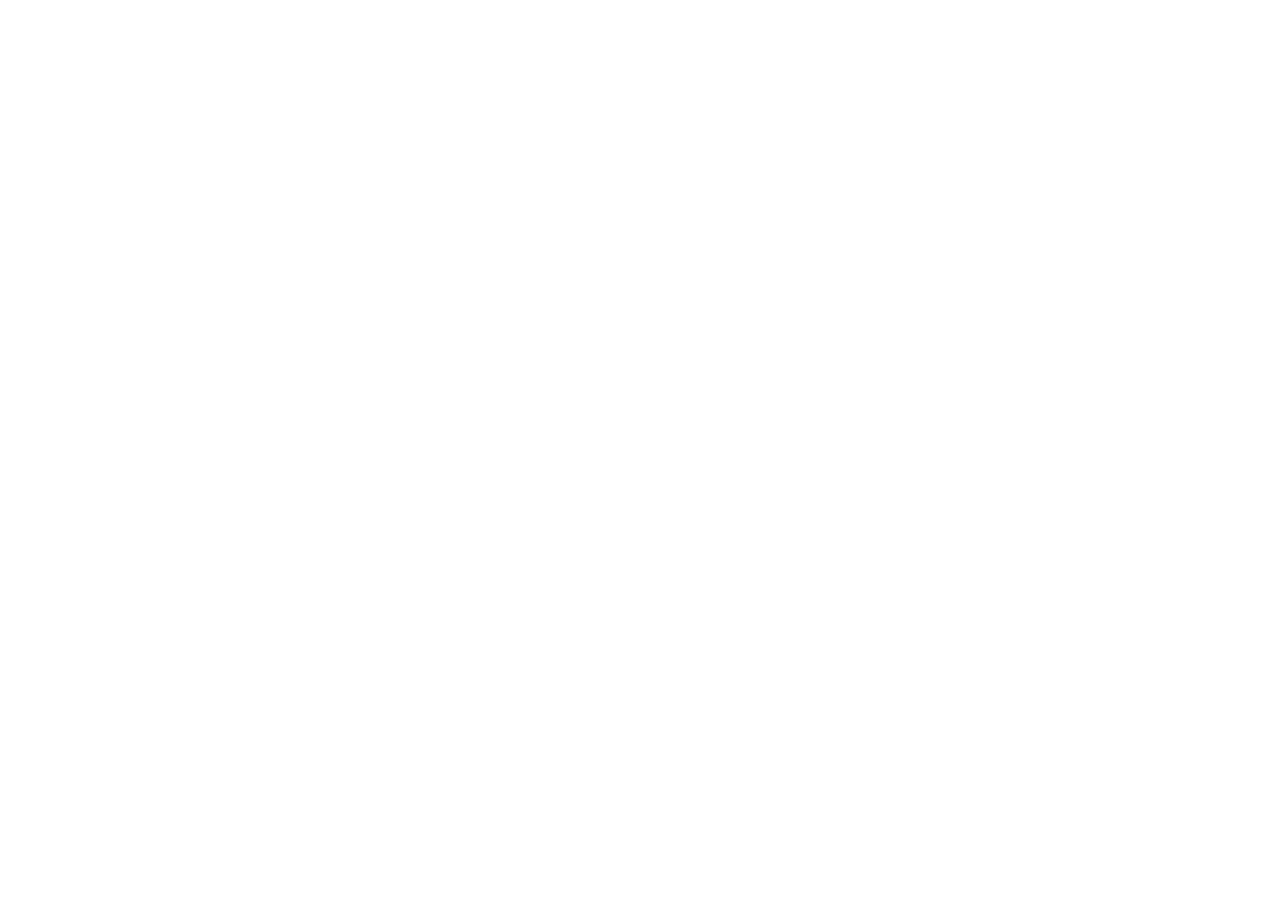
==== Amazon Page/assets/index.html @ 4cb2f45c "starting-amazon-page" ====
<!DOCTYPE html>
<html lang="it">
  <head>
    <meta charset="UTF-8" />
    <meta name="viewport" content="width=device-width, initial-scale=1.0" />
    <title>Amazon Page</title>
    <a href="../assets/css/style.css"></a>
  </head>
  <body></body>
</html>
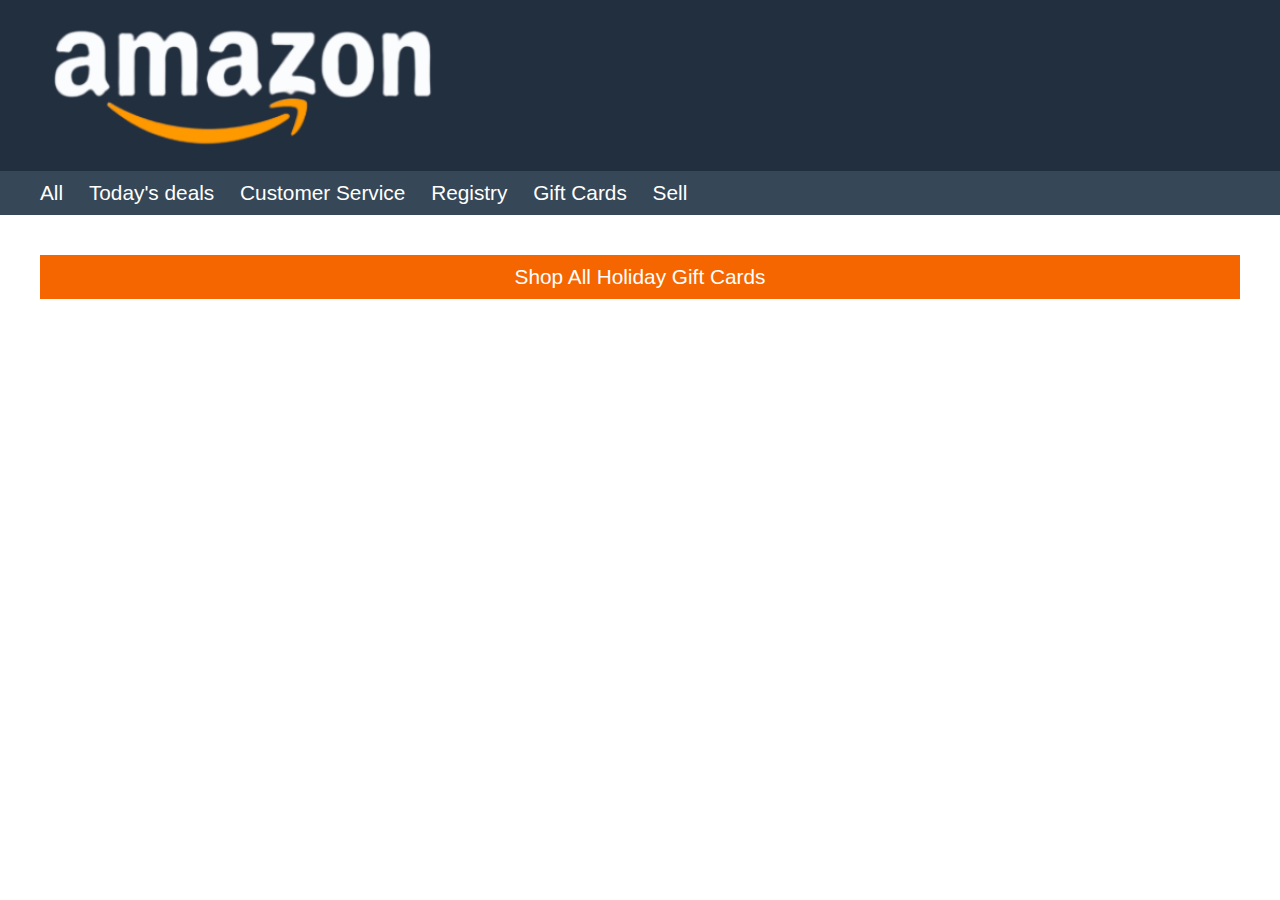
==== commit 9571a68b: "nav complete" ====
--- a/Amazon Page/assets/index.html
+++ b/Amazon Page/assets/index.html
@@ -1,10 +1,36 @@
 <!DOCTYPE html>
-<html lang="it">
+<html lang="en">
   <head>
     <meta charset="UTF-8" />
     <meta name="viewport" content="width=device-width, initial-scale=1.0" />
     <title>Amazon Page</title>
-    <a href="../assets/css/style.css"></a>
+    <link rel="stylesheet" href="../assets/css/style.css" />
   </head>
-  <body></body>
+  <body>
+    <header>
+      <div class="logo">
+        <a href="#"><img src="../assets/images/logo.png" alt="logo-amazon" /></a>
+      </div>
+
+      <nav class="top-nav">
+        <ul>
+          <li><a href="#"></a>All</li>
+          <li><a href="#"></a>Today's deals</li>
+          <li><a href="#"></a>Customer Service</li>
+          <li><a href="#"></a>Registry</li>
+          <li><a href="#"></a>Gift Cards</li>
+          <li><a href="#"></a>Sell</li>
+        </ul>
+      </nav>
+    </header>
+    <main>
+      <div class="div-orange">
+        <a href="#">Shop All Holiday Gift Cards</a>
+      </div>
+
+      <div class="div-background">
+        <h2>Holiday Gift Guides</h2>
+      </div>
+    </main>
+  </body>
 </html>
--- a/Amazon Page/assets/css/style.css
+++ b/Amazon Page/assets/css/style.css
@@ -0,0 +1,73 @@
+/* Your styles here */
+
+/* STILI GENERALI */
+
+body {
+  margin: 0 auto;
+  font-family: Arial, Helvetica, sans-serif;
+  box-sizing: border-box;
+  color: white;
+}
+
+nav {
+  background-color: #364757;
+}
+
+.div-orange,
+li {
+  padding: 10px 0;
+}
+
+a,
+li:hover {
+  cursor: pointer;
+  color: white;
+}
+
+h2 {
+  font-size: 2em;
+}
+
+main div {
+  margin: 40px 40px;
+}
+
+/* HEADER */
+
+header {
+  text-align: left;
+}
+
+.logo {
+  background-color: #222f3f;
+}
+
+.logo img {
+  padding: 12px 0px 15px;
+  margin-left: 40px;
+  width: 45vh;
+}
+
+.top-nav {
+  font-size: 1.3em;
+}
+
+.top-nav ul {
+  margin-top: 0;
+}
+.top-nav li {
+  display: inline-block;
+  margin-right: 20px;
+}
+
+/* DIV-BG */
+
+.div-orange {
+  background-color: #f56600;
+  text-align: center;
+}
+
+.div-orange a {
+  text-decoration: none;
+  font-size: 1.3em;
+}
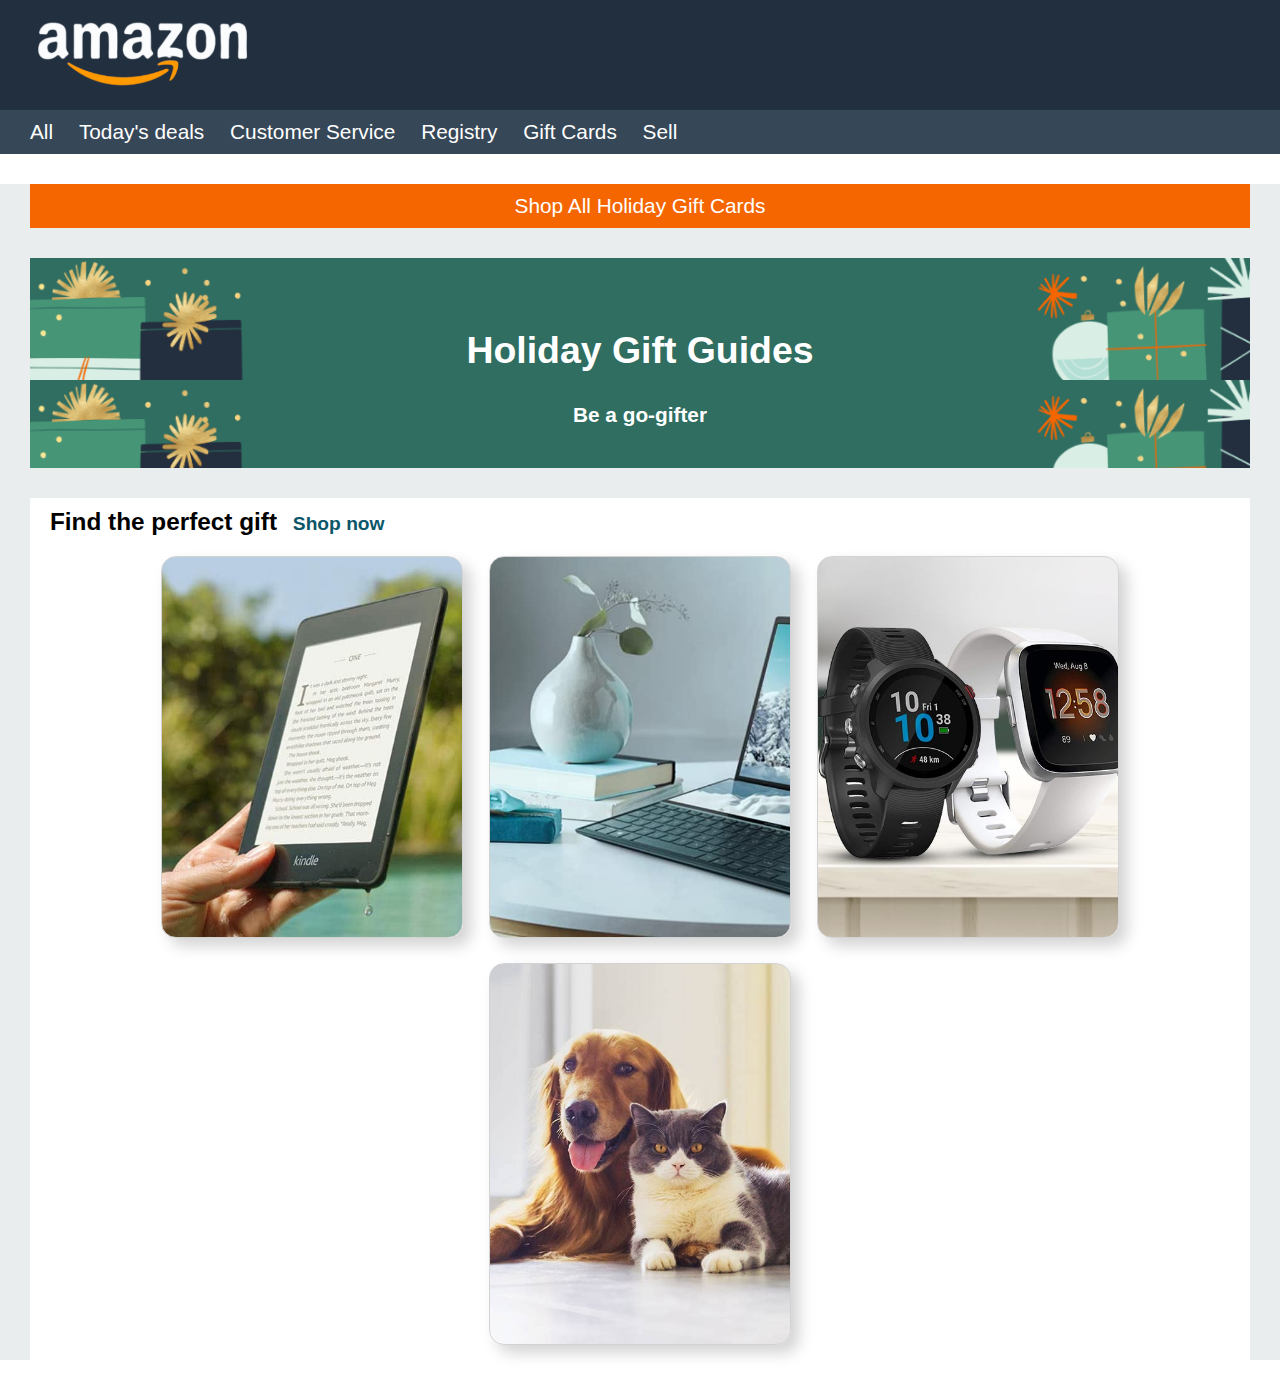
==== commit be2f6a3b: "section cards complete" ====
--- a/Amazon Page/assets/index.html
+++ b/Amazon Page/assets/index.html
@@ -28,9 +28,34 @@
         <a href="#">Shop All Holiday Gift Cards</a>
       </div>
 
-      <div class="div-background">
-        <h2>Holiday Gift Guides</h2>
+      <a href="#"
+        ><div class="div-background">
+          <h2>Holiday Gift Guides</h2>
+          <p><b>Be a go-gifter</b></p>
+        </div></a
+      >
+
+      <div class="div-cards">
+        <div class="heading-cards">
+          <h3>Find the perfect gift</h3>
+          <a id="aqua-green" href="#">Shop now</a>
+        </div>
+
+        <a href="#">
+          <div class="card1"></div>
+        </a>
+
+        <a href="#">
+          <div class="card2"></div>
+        </a>
+        <a href="#">
+          <div class="card3"></div>
+        </a>
+        <a href="#">
+          <div class="card4"></div>
+        </a>
       </div>
+      <div class=""></div>
     </main>
   </body>
 </html>
--- a/Amazon Page/assets/css/style.css
+++ b/Amazon Page/assets/css/style.css
@@ -7,6 +7,14 @@
   font-family: Arial, Helvetica, sans-serif;
   box-sizing: border-box;
   color: white;
+  font-size: 1.3em;
+}
+
+#aqua-green {
+  color: #0b5668;
+  font-weight: 700;
+  font-size: 1.2rem;
+  padding: 10px 10px 0 10px;
 }
 
 nav {
@@ -22,14 +30,19 @@
 li:hover {
   cursor: pointer;
   color: white;
+  text-decoration: none;
 }
 
 h2 {
-  font-size: 2em;
+  font-size: 1.8em;
+}
+
+main {
+  background-color: #e9edee;
 }
 
 main div {
-  margin: 40px 40px;
+  margin: 30px 30px;
 }
 
 /* HEADER */
@@ -44,30 +57,95 @@
 
 .logo img {
   padding: 12px 0px 15px;
-  margin-left: 40px;
-  width: 45vh;
-}
-
-.top-nav {
-  font-size: 1.3em;
+  margin-left: 30px;
+  width: 25vh;
 }
 
 .top-nav ul {
   margin-top: 0;
+  padding-left: 30px;
 }
 .top-nav li {
   display: inline-block;
   margin-right: 20px;
 }
 
-/* DIV-BG */
+/* MAIN */
 
 .div-orange {
   background-color: #f56600;
   text-align: center;
 }
 
-.div-orange a {
-  text-decoration: none;
-  font-size: 1.3em;
+.div-background {
+  background-image: url(../images/bg-image.png);
+  background-size: contain;
+  text-align: center;
+  padding: 40px 0 20px 0;
 }
+
+/* INLINE CARDS */
+
+.div-cards {
+  text-align: center;
+  background-color: white;
+  margin: 30px;
+}
+
+.div-cards h3 {
+  color: black;
+  font-weight: 600;
+}
+
+.card1,
+.card2,
+.card3,
+.card4 {
+  display: inline-block;
+  border: 1px solid lightgray;
+  border-radius: 15px;
+  box-shadow: 8px 8px 15px lightgray;
+  margin: 10px;
+  width: 300px;
+  height: 380px;
+  overflow: hidden;
+  background-size: cover;
+  background-position: center;
+}
+
+.card1:hover,
+.card2:hover,
+.card3:hover,
+.card4:hover {
+  color: lightgray;
+  opacity: 0.5;
+}
+
+.card1 {
+  background-image: url(../images/img_1.jpg);
+}
+
+.card2 {
+  background-image: url(../images/img_2.jpg);
+}
+
+.card3 {
+  background-image: url(../images/img_3.jpg);
+}
+
+.card4 {
+  background-image: url(../images/img_4.jpg);
+}
+
+.heading-cards {
+  text-align: left;
+  padding-top: 5px;
+  margin-bottom: 10px;
+  margin-left: 20px;
+}
+
+.heading-cards a,
+h3 {
+  display: inline-block;
+  margin: 0;
+}
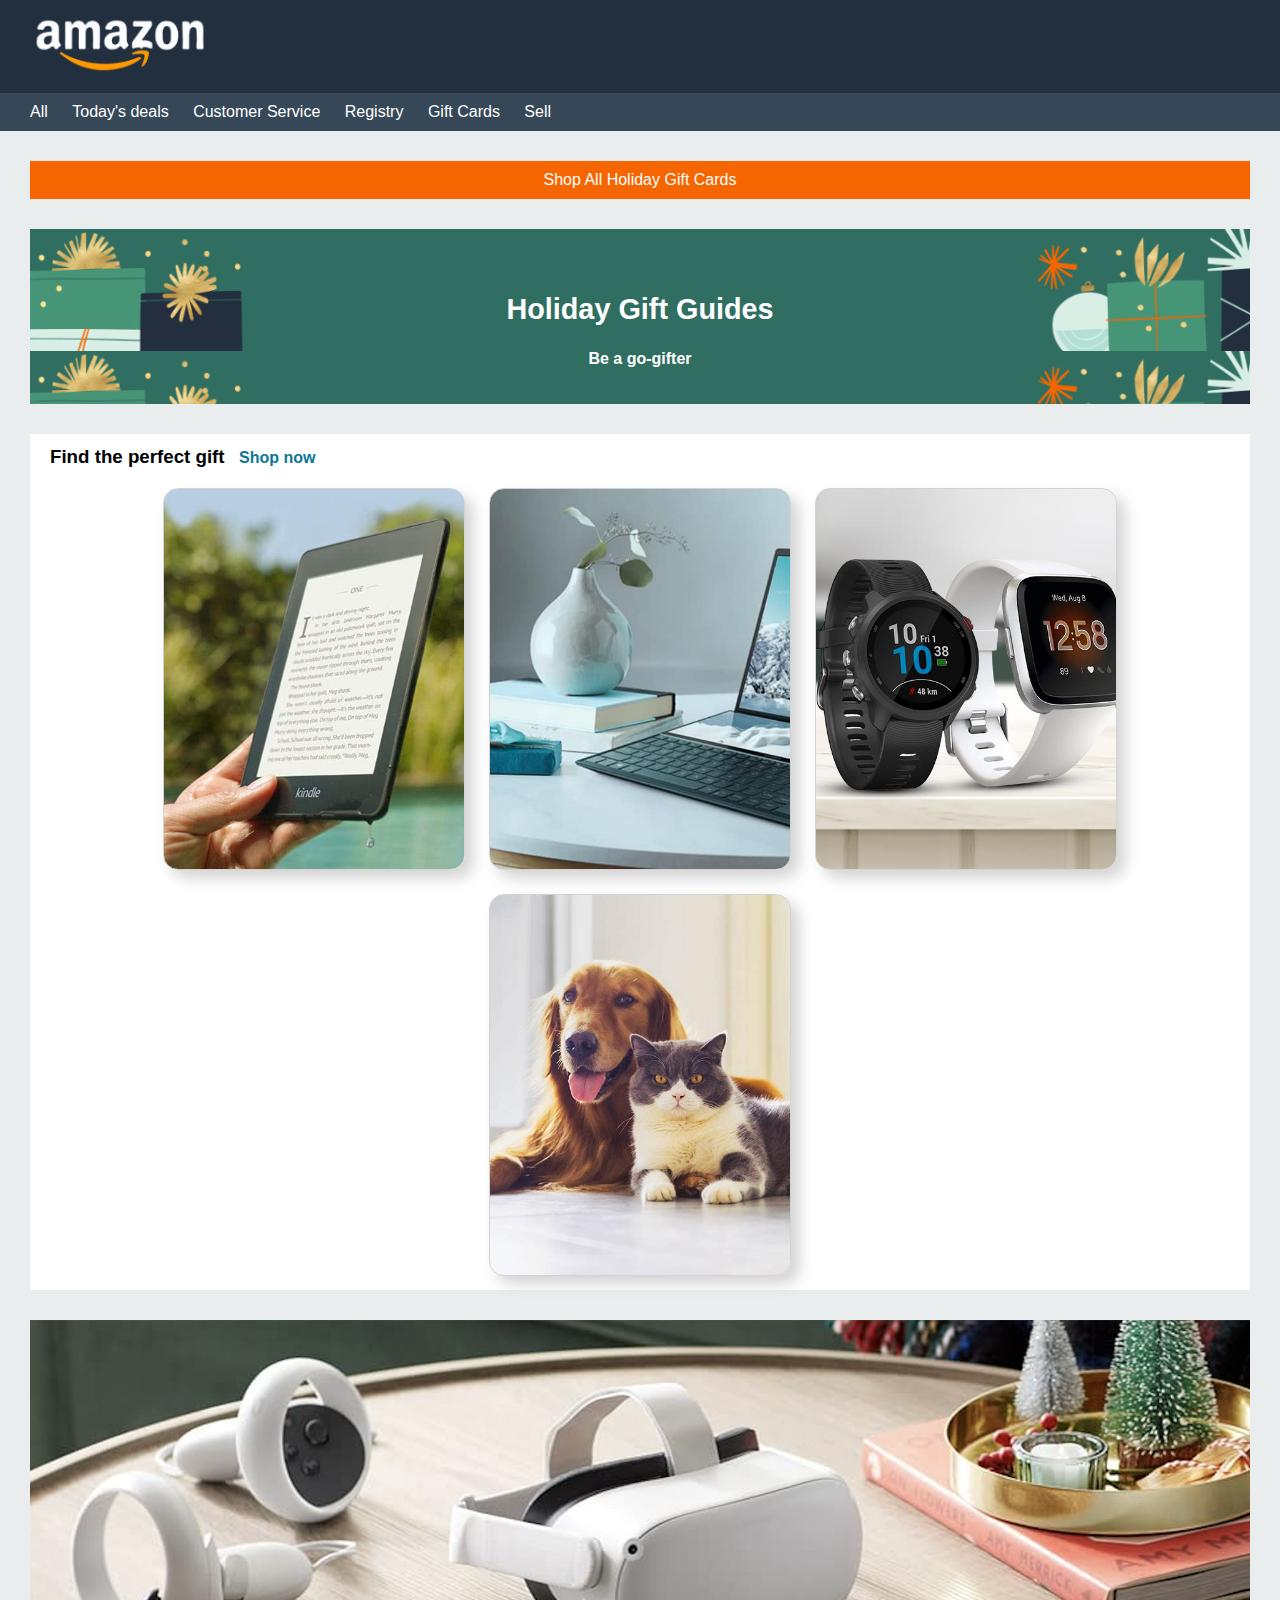
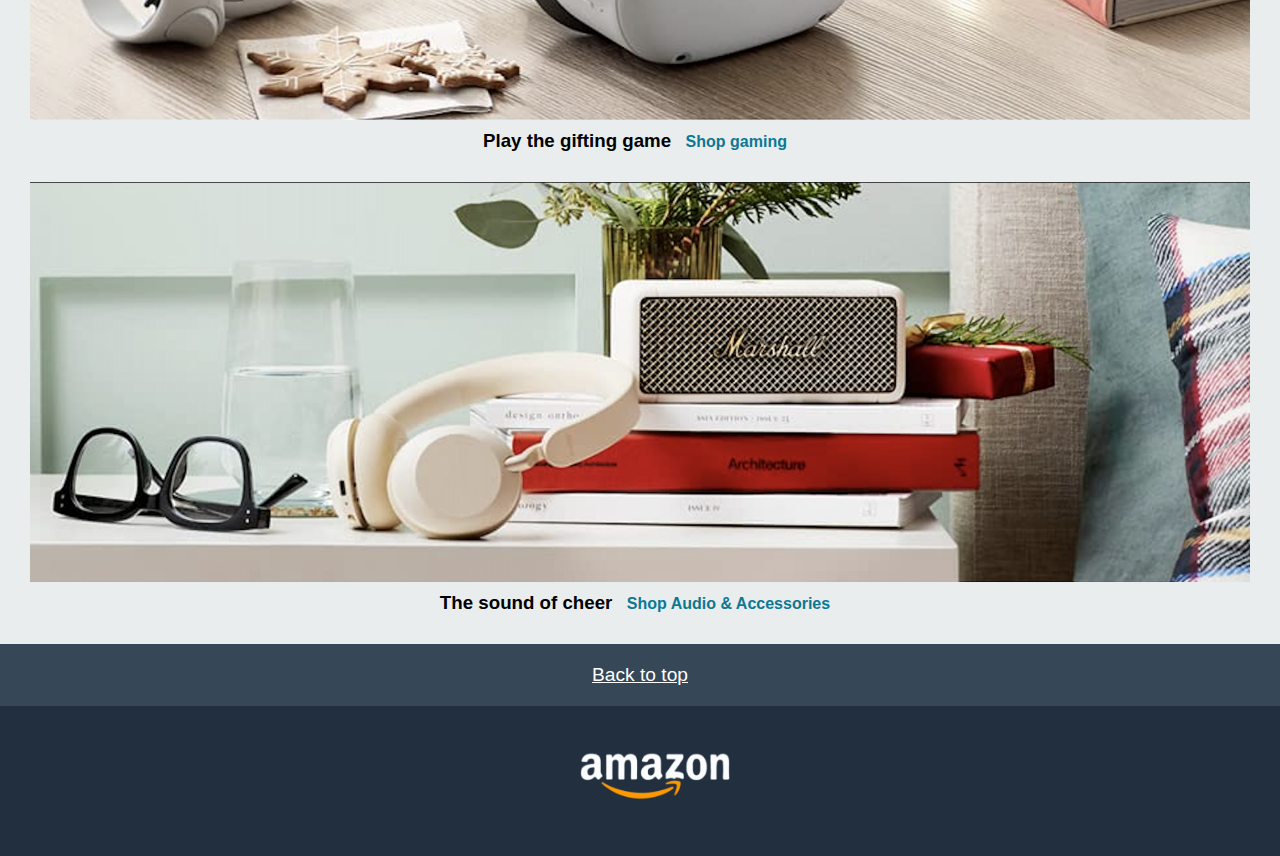
==== commit a2ea00d8: "ex. complete" ====
--- a/Amazon Page/assets/index.html
+++ b/Amazon Page/assets/index.html
@@ -36,7 +36,7 @@
       >
 
       <div class="div-cards">
-        <div class="heading-cards">
+        <div class="heading">
           <h3>Find the perfect gift</h3>
           <a id="aqua-green" href="#">Shop now</a>
         </div>
@@ -57,5 +57,23 @@
       </div>
       <div class=""></div>
     </main>
+    <aside>
+      <div class="div-bg-bottom1"></div>
+      <div class="heading-aside">
+        <h3>Play the gifting game</h3>
+        <a id="aqua-green" href="#">Shop gaming</a>
+      </div>
+      <div class="div-bg-bottom2"></div>
+      <div class="heading-aside">
+        <h3>The sound of cheer</h3>
+        <a id="aqua-green" href="#">Shop Audio & Accessories</a>
+      </div>
+    </aside>
+    <footer>
+      <nav class="bottom-nav"><a href="#">Back to top</a></nav>
+      <div class="logo">
+        <a class="bottom-logo" href="#"><img src="../assets/images/logo.png" alt="logo-amazon" /></a>
+      </div>
+    </footer>
   </body>
 </html>
--- a/Amazon Page/assets/css/style.css
+++ b/Amazon Page/assets/css/style.css
@@ -7,13 +7,14 @@
   font-family: Arial, Helvetica, sans-serif;
   box-sizing: border-box;
   color: white;
-  font-size: 1.3em;
+  font-size: 1em;
+  background-color: #e9edee;
 }
 
 #aqua-green {
-  color: #0b5668;
+  color: #0c7893;
   font-weight: 700;
-  font-size: 1.2rem;
+  font-size: 1rem;
   padding: 10px 10px 0 10px;
 }
 
@@ -37,11 +38,8 @@
   font-size: 1.8em;
 }
 
-main {
-  background-color: #e9edee;
-}
-
-main div {
+main div,
+aside {
   margin: 30px 30px;
 }
 
@@ -58,7 +56,7 @@
 .logo img {
   padding: 12px 0px 15px;
   margin-left: 30px;
-  width: 25vh;
+  width: 20vh;
 }
 
 .top-nav ul {
@@ -86,15 +84,28 @@
 
 /* INLINE CARDS */
 
+.heading {
+  padding-top: 5px;
+  margin-bottom: 10px;
+  margin-left: 20px;
+  text-align: left;
+}
+
+.heading h3 {
+  color: black;
+  font-weight: 600;
+}
+
+.heading a,
+h3 {
+  display: inline-block;
+  margin: 0;
+}
+
 .div-cards {
   text-align: center;
   background-color: white;
   margin: 30px;
-}
-
-.div-cards h3 {
-  color: black;
-  font-weight: 600;
 }
 
 .card1,
@@ -137,15 +148,42 @@
   background-image: url(../images/img_4.jpg);
 }
 
-.heading-cards {
-  text-align: left;
-  padding-top: 5px;
-  margin-bottom: 10px;
-  margin-left: 20px;
+/* ASIDE */
+
+.div-bg-bottom1,
+.div-bg-bottom2 {
+  height: 400px;
+  overflow: hidden;
+  background-size: cover;
+  background-position: center;
 }
 
-.heading-cards a,
-h3 {
-  display: inline-block;
-  margin: 0;
+.div-bg-bottom1 {
+  background-image: url(../images/img_9.png);
 }
+
+.div-bg-bottom2 {
+  background-image: url(../images/img_10.png);
+}
+
+.heading-aside {
+  text-align: center;
+  color: black;
+  font-weight: 600;
+  margin-top: 10px;
+  margin-bottom: 30px;
+}
+
+/* FOOTER */
+footer {
+  text-align: center;
+}
+.bottom-nav {
+  font-size: 1.2rem;
+  text-decoration: underline;
+  padding: 20px 0;
+}
+.bottom-logo img {
+  width: 10em;
+  padding: 40px 0 50px 0;
+}
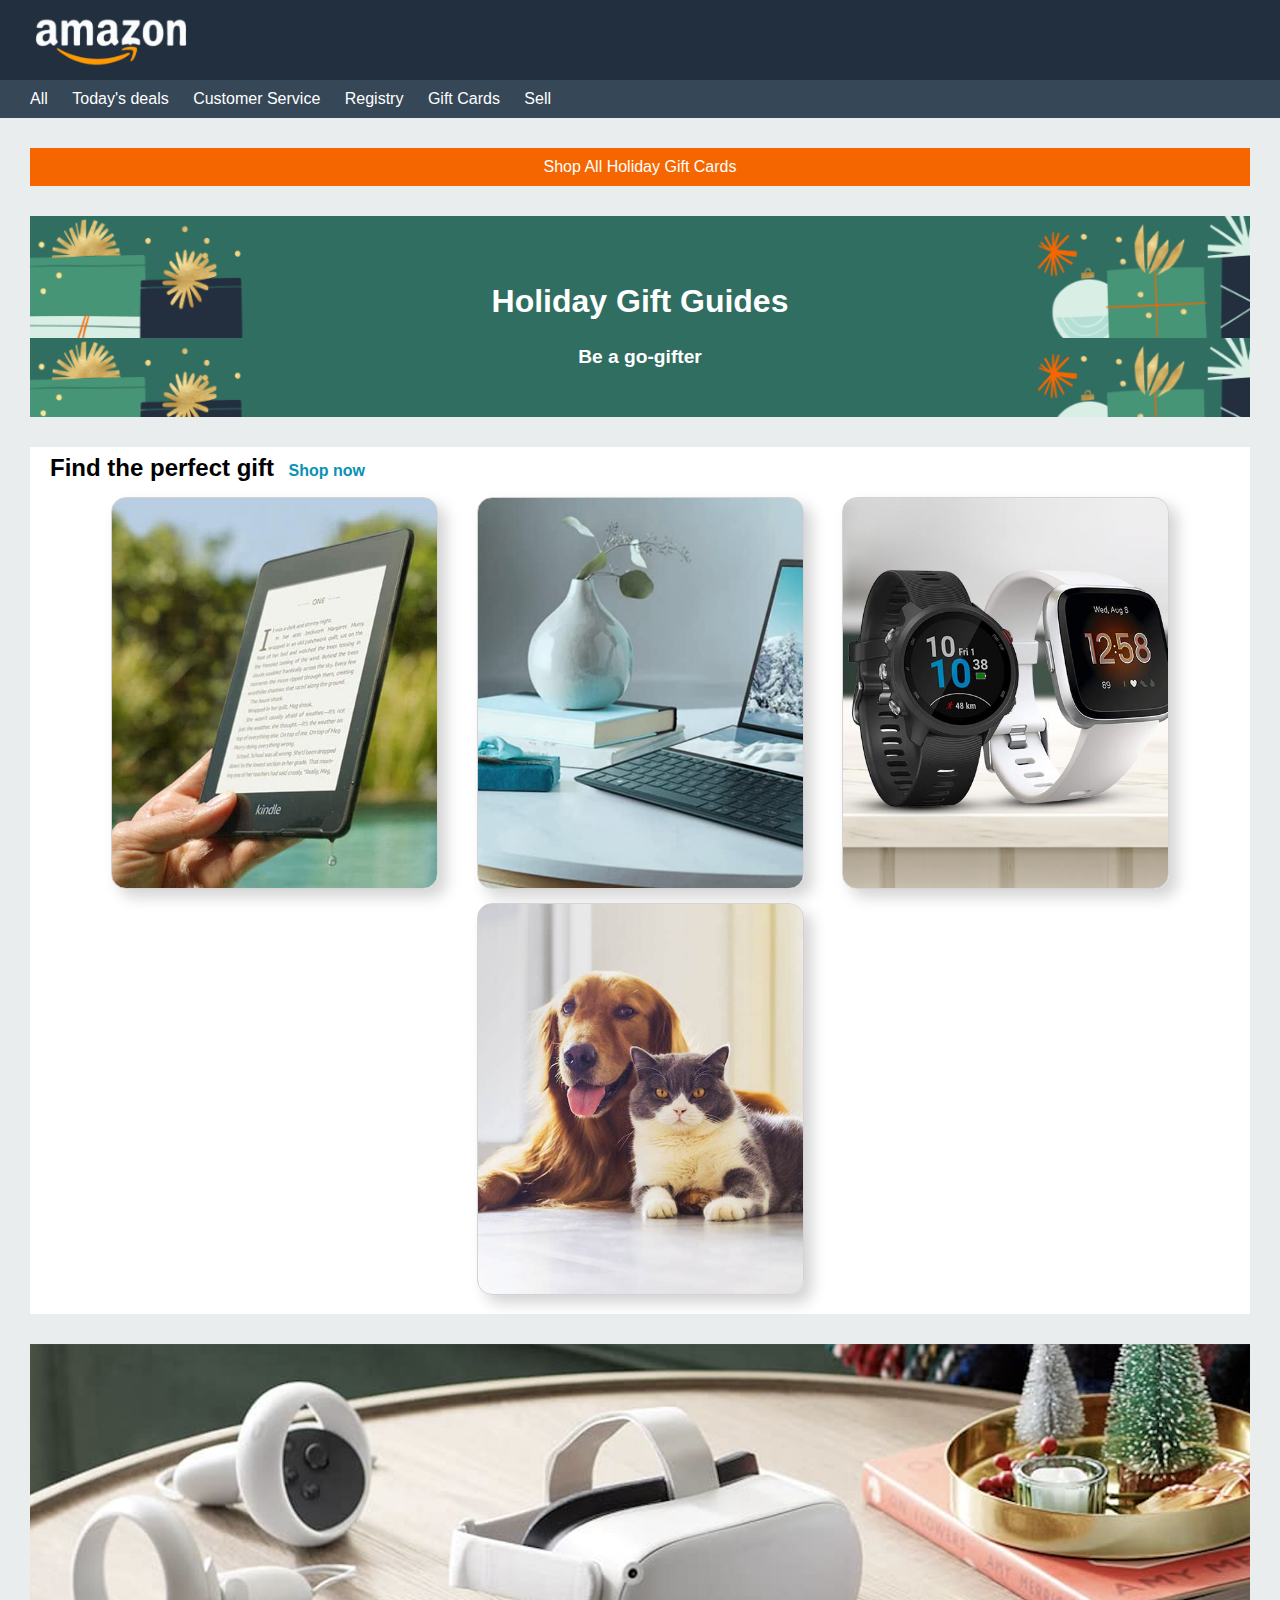
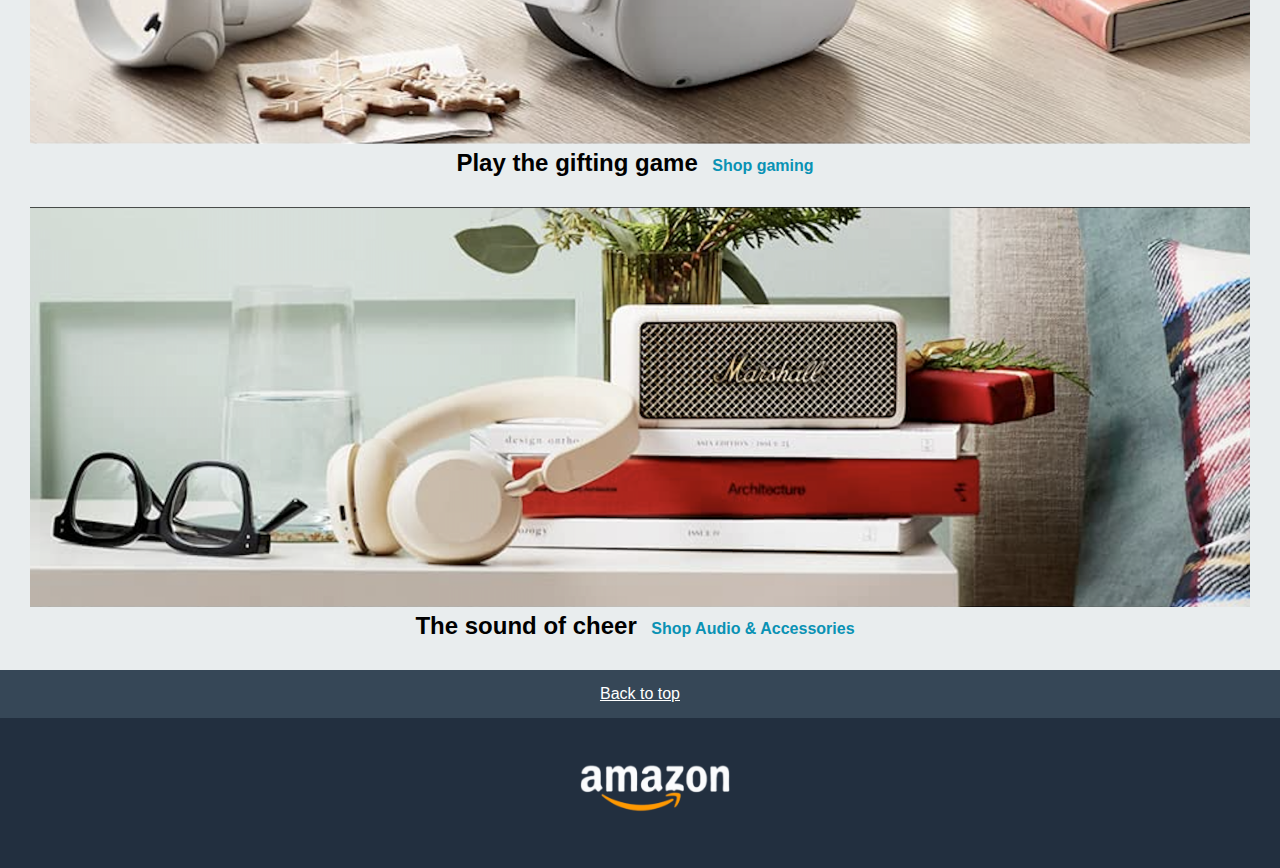
==== commit 9fdfe6f7: "ex. complete" ====
--- a/Amazon Page/assets/index.html
+++ b/Amazon Page/assets/index.html
@@ -55,7 +55,6 @@
           <div class="card4"></div>
         </a>
       </div>
-      <div class=""></div>
     </main>
     <aside>
       <div class="div-bg-bottom1"></div>
--- a/Amazon Page/assets/css/style.css
+++ b/Amazon Page/assets/css/style.css
@@ -12,8 +12,8 @@
 }
 
 #aqua-green {
-  color: #0c7893;
-  font-weight: 700;
+  color: #0a92b4;
+  font-weight: 800;
   font-size: 1rem;
   padding: 10px 10px 0 10px;
 }
@@ -35,7 +35,11 @@
 }
 
 h2 {
-  font-size: 1.8em;
+  font-size: 2em;
+}
+
+h3 {
+  font-size: 1.5em;
 }
 
 main div,
@@ -54,9 +58,9 @@
 }
 
 .logo img {
-  padding: 12px 0px 15px;
+  padding: 12px 0px 8px 0px;
   margin-left: 30px;
-  width: 20vh;
+  width: 18vh;
 }
 
 .top-nav ul {
@@ -79,7 +83,11 @@
   background-image: url(../images/bg-image.png);
   background-size: contain;
   text-align: center;
-  padding: 40px 0 20px 0;
+  padding: 40px 0 30px 0;
+}
+
+.div-background p {
+  font-size: 1.2em;
 }
 
 /* INLINE CARDS */
@@ -93,7 +101,7 @@
 
 .heading h3 {
   color: black;
-  font-weight: 600;
+  font-weight: bold;
 }
 
 .heading a,
@@ -106,6 +114,7 @@
   text-align: center;
   background-color: white;
   margin: 30px;
+  padding-bottom: 10px;
 }
 
 .card1,
@@ -116,9 +125,9 @@
   border: 1px solid lightgray;
   border-radius: 15px;
   box-shadow: 8px 8px 15px lightgray;
-  margin: 10px;
-  width: 300px;
-  height: 380px;
+  margin: 5px 17px;
+  width: 325px;
+  height: 390px;
   overflow: hidden;
   background-size: cover;
   background-position: center;
@@ -169,8 +178,7 @@
 .heading-aside {
   text-align: center;
   color: black;
-  font-weight: 600;
-  margin-top: 10px;
+  margin-top: 5px;
   margin-bottom: 30px;
 }
 
@@ -179,9 +187,9 @@
   text-align: center;
 }
 .bottom-nav {
-  font-size: 1.2rem;
+  font-size: 1rem;
   text-decoration: underline;
-  padding: 20px 0;
+  padding: 15px 0;
 }
 .bottom-logo img {
   width: 10em;
